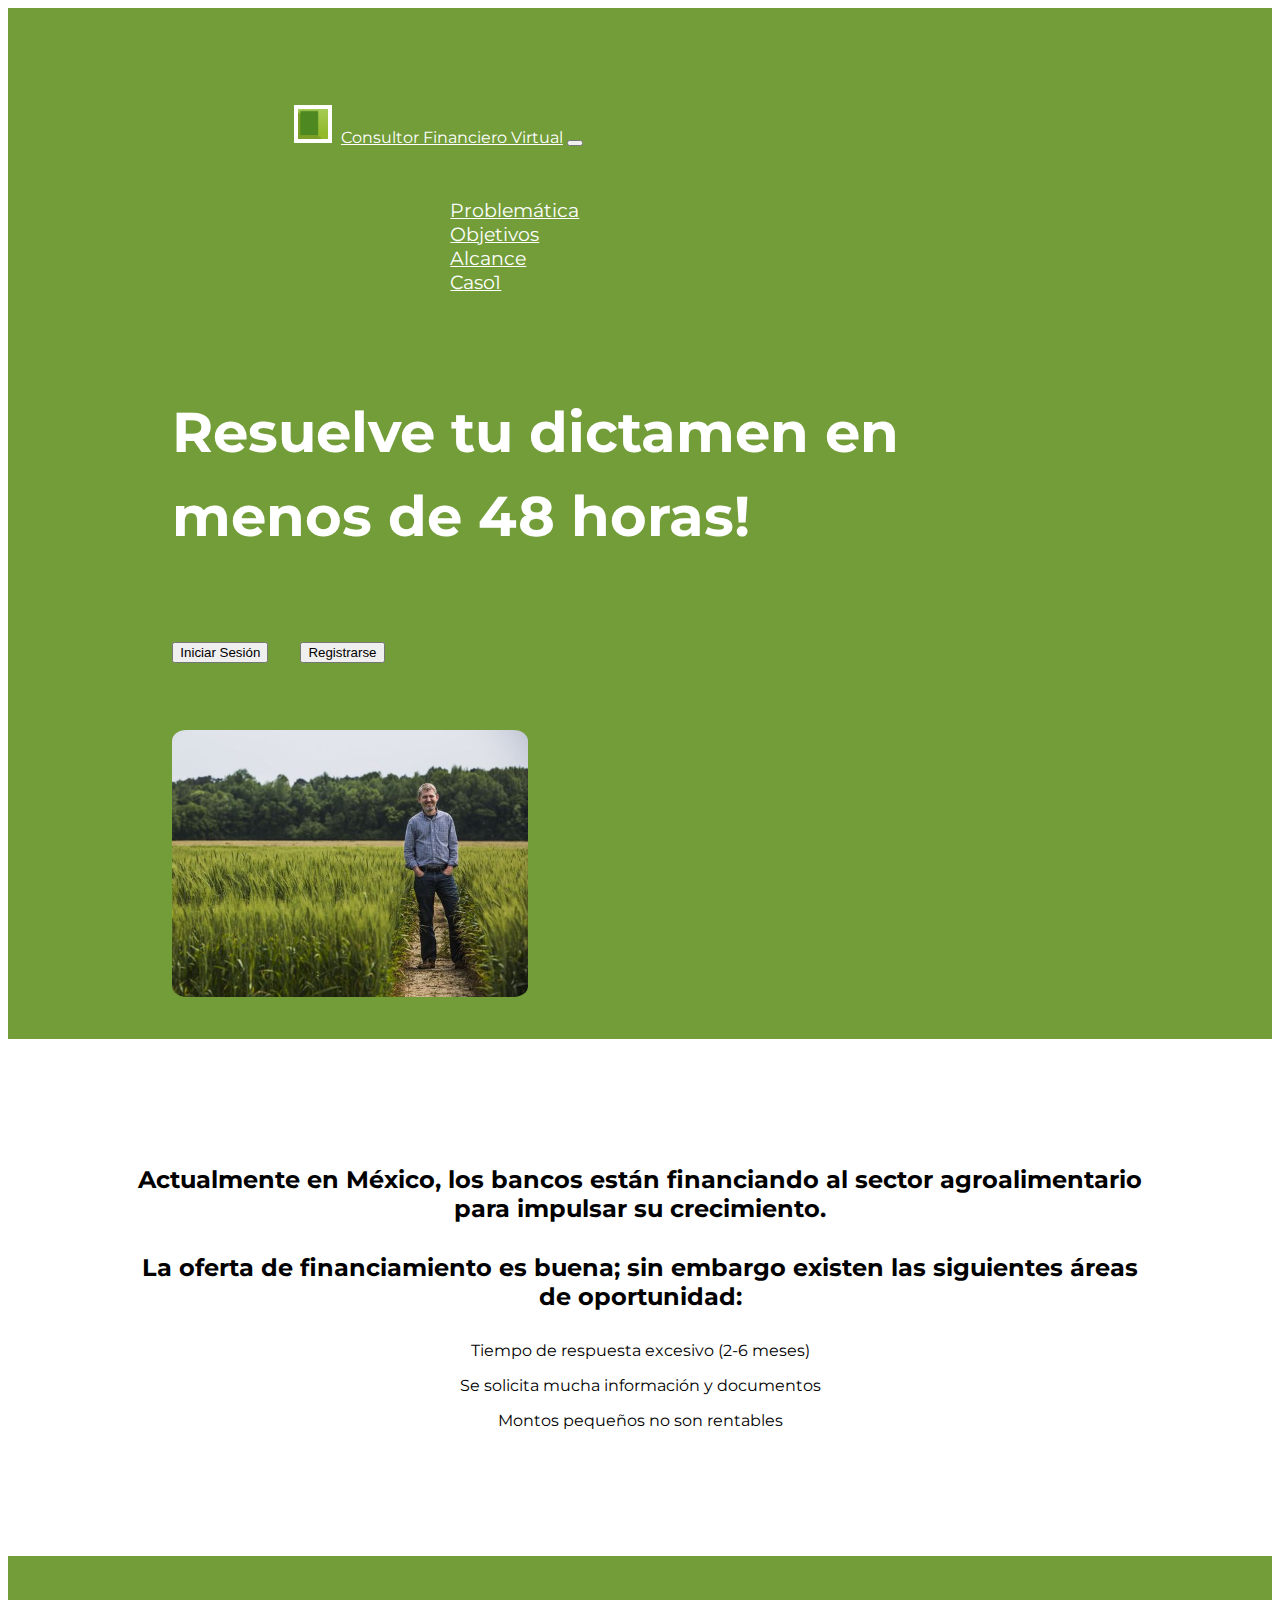
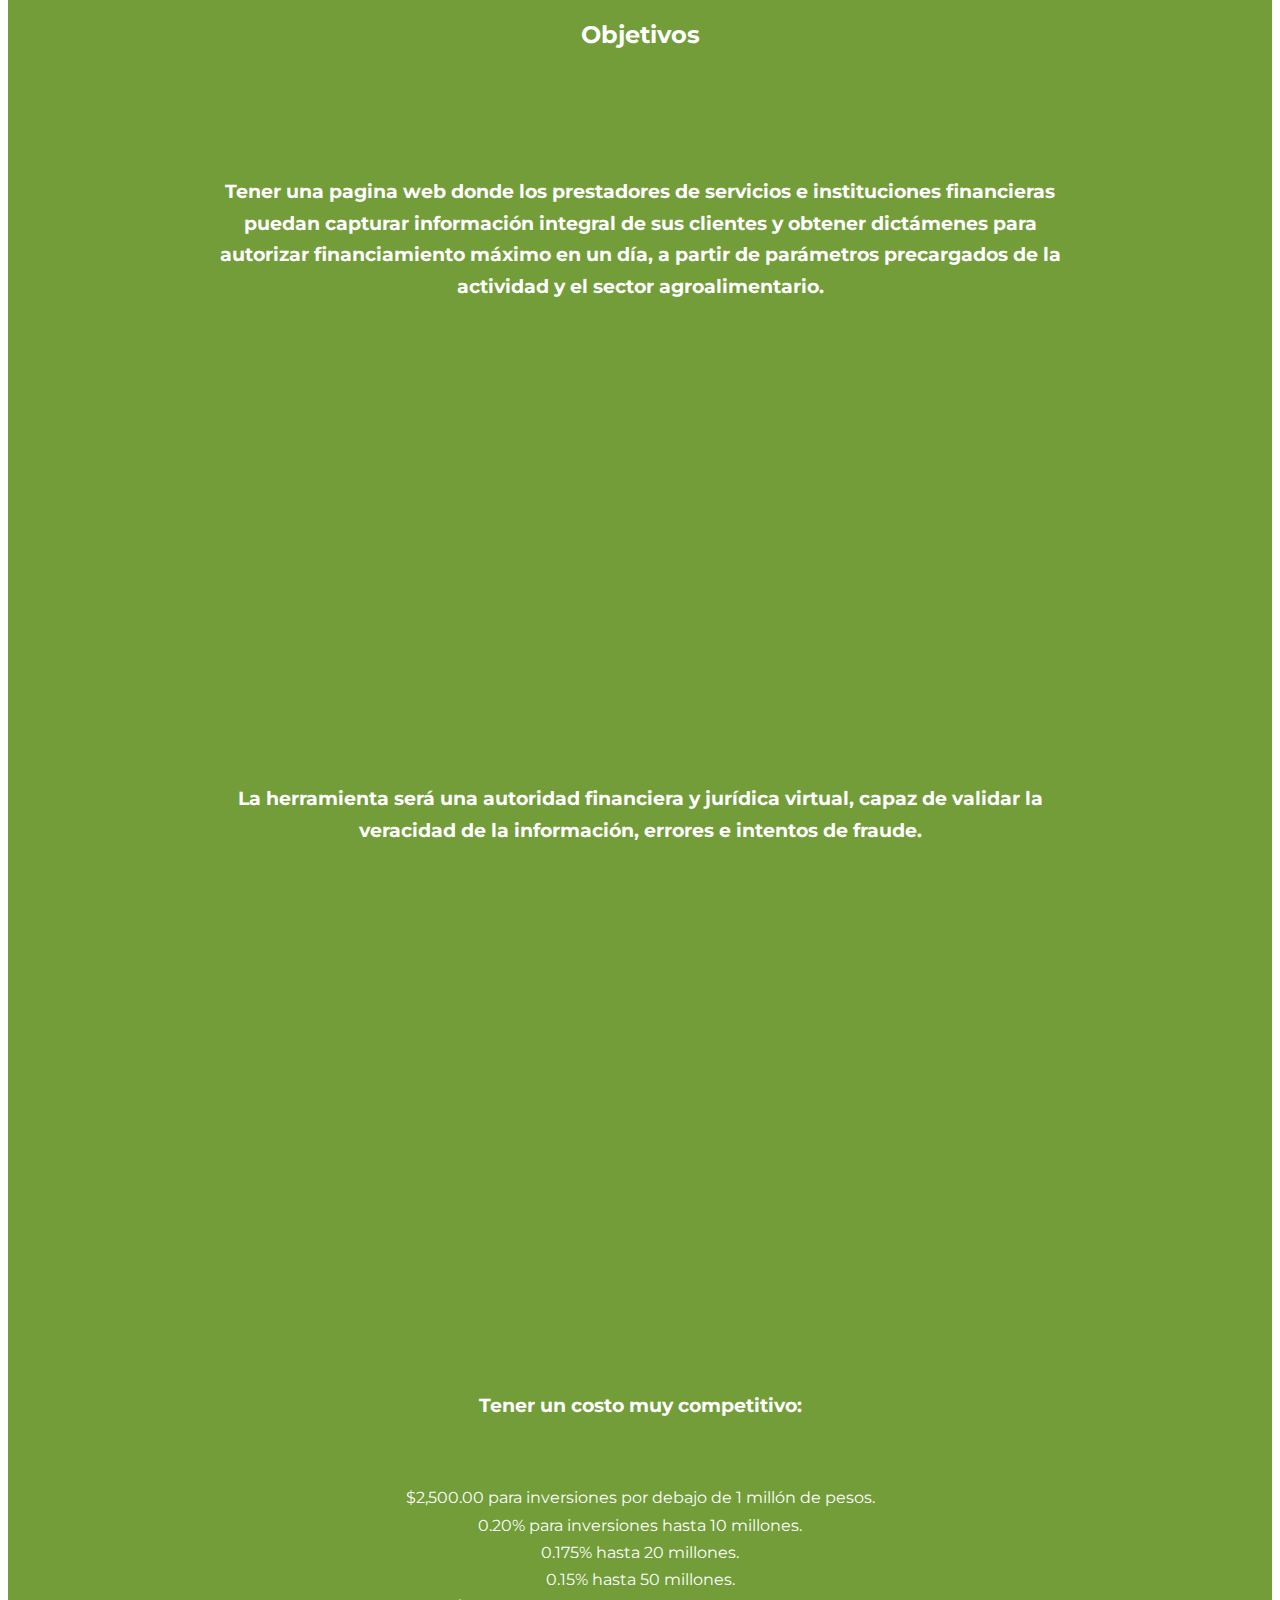
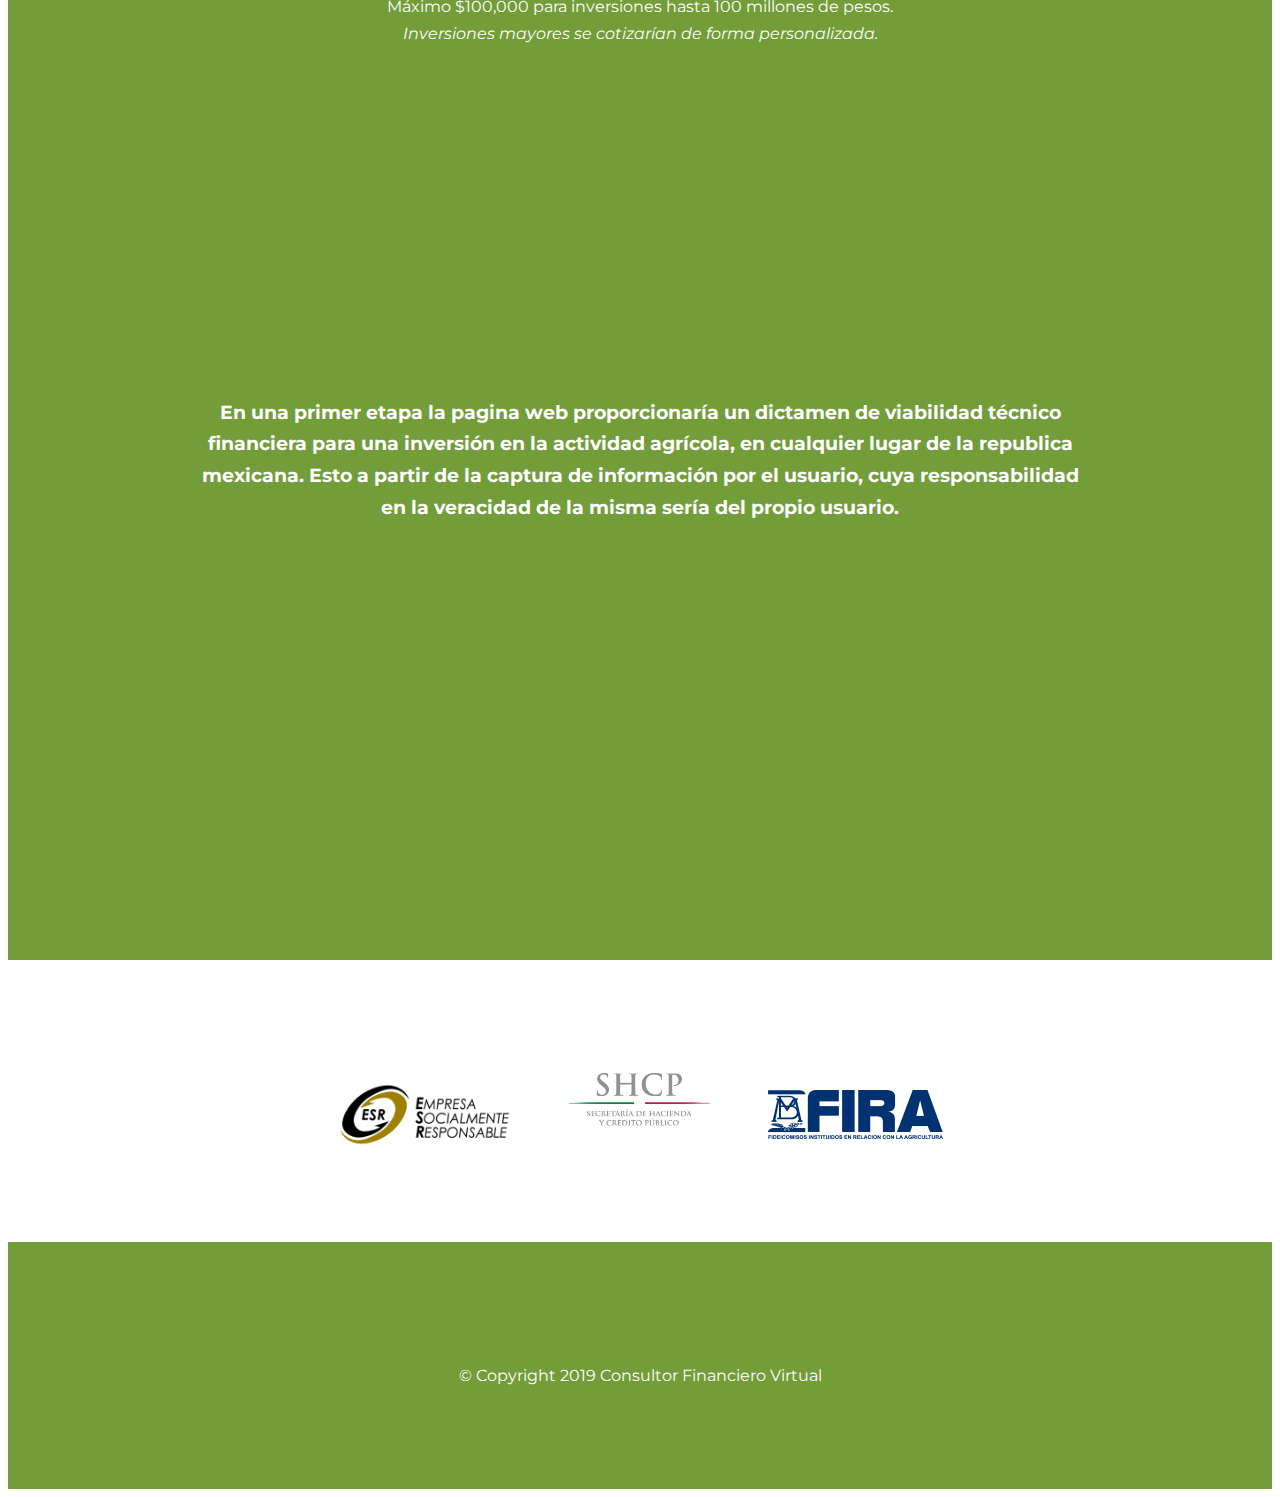
==== index.html @ cf8d110f "first commit" ====
<!DOCTYPE html>
<html>

<head>
  <meta charset="utf-8">
  <title>Consultor Financiero Virtual</title>
  <link rel="stylesheet" href="css/styles.css">

  <link rel="icon" href="faviconFirstLogo.ico">

  <!-- google fonts -->
  <link href="https://fonts.googleapis.com/css?family=Montserrat|Ubuntu" rel="stylesheet">
  <link href="https://fonts.googleapis.com/css?family=Montserrat:100,400,900" rel="stylesheet">

  <!-- font awesome CDN -->
  <link rel="stylesheet" href="https://use.fontawesome.com/releases/v5.7.1/css/all.css" integrity="sha384-fnmOCqbTlWIlj8LyTjo7mOUStjsKC4pOpQbqyi7RrhN7udi9RwhKkMHpvLbHG9Sr" crossorigin="anonymous">

  <!-- bootstrap -->
  <link rel="stylesheet" href="https://stackpath.bootstrapcdn.com/bootstrap/4.2.1/css/bootstrap.min.css" integrity="sha384-GJzZqFGwb1QTTN6wy59ffF1BuGJpLSa9DkKMp0DgiMDm4iYMj70gZWKYbI706tWS" crossorigin="anonymous">

  <!-- jquery, javascript -->
  <script src="https://code.jquery.com/jquery-3.3.1.slim.min.js" integrity="sha384-q8i/X+965DzO0rT7abK41JStQIAqVgRVzpbzo5smXKp4YfRvH+8abtTE1Pi6jizo" crossorigin="anonymous"></script>
  <script src="https://cdnjs.cloudflare.com/ajax/libs/popper.js/1.14.6/umd/popper.min.js" integrity="sha384-wHAiFfRlMFy6i5SRaxvfOCifBUQy1xHdJ/yoi7FRNXMRBu5WHdZYu1hA6ZOblgut" crossorigin="anonymous"></script>
  <script src="https://stackpath.bootstrapcdn.com/bootstrap/4.2.1/js/bootstrap.min.js" integrity="sha384-B0UglyR+jN6CkvvICOB2joaf5I4l3gm9GU6Hc1og6Ls7i6U/mkkaduKaBhlAXv9k" crossorigin="anonymous"></script>

</head>

<body>

  <section id="title">
    <div class="container-fluid" id="contenedor-top">
      <!-- Nav Bar -->

      <nav id="navbar-padding" class="navbar navbar-expand-lg navbar-light navbar-light fixed-top navcolor contenedor-nav">
        <img class="logo" src="images/first_logo.png" width="30" height="30" alt="">
        <a class="navbar-brand" id="brand" href="#">Consultor Financiero Virtual</a>
        <button class="navbar-toggler" type="button" data-toggle="collapse" data-target="#navbarSupportedContent" aria-controls="navbarSupportedContent" aria-expanded="false" aria-label="Toggle navigation">
          <span class="navbar-toggler-icon"></span>
        </button>

        <div class="collapse navbar-collapse" id="navbarSupportedContent">
          <ul class="navbar-nav ml-auto">
            <li class="nav-item"> <a id="option" class="nav-link" href="#problematica">Problemática</a></li>

            <li class="nav-item"> <a id="option" class="nav-link" href="#objetivos">Objetivos</a></li>

            <li class="nav-item"> <a id="option" class="nav-link" href="#">Alcance</a></li>

            <li class="nav-item"> <a id="option" class="nav-link" href="viabilidad.html">Caso1</a></li>

          </ul>
        </div>
      </nav>

      <!-- Title -->

      <div class="row">
        <div class="col-lg-6">
          <h1 class="slogan">Resuelve tu dictamen en menos de 48 horas!</h1>
          <button type="button" class="btn btn-primary btn-lg sesion-btn">Iniciar Sesión</button>
          <button type="button" class="btn btn-light btn-lg sesion-btn">Registrarse</button>

        </div>
        <div class="col-lg-6">
          <img class="front-image" src="images/frontPageImage.jpg" alt="field-mockup">
        </div>
      </div>

    </div>


  </section>


  <!-- Features -->

  <section id="problematica"><!--  arraglar la madre que se hace que se vaya a las seccion de problematica -->
    <div  class="problem container-fluid">
      <h2 class="problem-header">
        Actualmente en México, los bancos están financiando al sector agroalimentario para impulsar su
        crecimiento.</h2>
      <h2 class="problem-header">
        La oferta de financiamiento es buena; sin embargo existen las siguientes áreas de oportunidad:</h2>
      <div class="row problem-header">

        <div class="col-lg-4 col-md-12">
          <i class="far fa-calendar-alt fa-5x icon"></i>
          <p>Tiempo de respuesta excesivo (2-6 meses)</p>
        </div>

        <div class="col-lg-4 col-md-12">
          <i class="fas fa-file-signature fa-5x icon"></i>
          <p>Se solicita mucha información y documentos</p>
        </div>

        <div class="col-lg-4 col-md-12">
          <i class="fas fa-hand-holding-usd fa-5x icon"></i>
          <p>Montos pequeños no son rentables</p>
        </div>
      </div>
    </div>

  </section>


  <!-- Testimonials -->

  <section id="objetivos">

    <h2 class="obj-title">Objetivos</h2>

    <div id="carouselEC" class="carousel slide" data-ride="false" data-interval="false">
      <div class="carousel-inner">
        <div class="carousel-item active">
          <h3>Tener una pagina web donde los prestadores de servicios e instituciones financieras puedan capturar información integral de sus clientes y obtener dictámenes para autorizar financiamiento máximo en un día, a partir de parámetros
            precargados
            de la actividad y el sector agroalimentario.</h3>
        </div>
        <div class="carousel-item">
            <h3>La herramienta será una autoridad financiera y jurídica virtual, capaz de validar la veracidad de la información, errores e intentos de fraude.</h3>
        </div>
        <div class="carousel-item">
          <h3>Tener un costo muy competitivo:</h3>
            <ul>

              <li>$2,500.00 para inversiones por debajo de 1 millón de pesos.</li>
              <li>0.20% para inversiones hasta 10 millones.</li>
              <li>0.175% hasta 20 millones.</li>
              <li>0.15% hasta 50 millones.</li>
              <li>Máximo $100,000 para inversiones hasta 100 millones de pesos.</li>
              <li><em>Inversiones mayores se cotizarían de forma personalizada.</em></li>

            </ul>
        </div>
        <div class="carousel-item">
          <h3>En una primer etapa la pagina web proporcionaría un dictamen de viabilidad técnico financiera para una inversión en la actividad agrícola, en cualquier lugar de la republica mexicana. Esto a partir de la captura de información por el usuario,
            cuya responsabilidad en la veracidad de la misma sería del propio usuario.
          </h3>
        </div>
      </div>
      <a class="carousel-control-prev" href="#carouselEC" role="button" data-slide="prev">
        <span class="carousel-control-prev-icon"></span>
      </a>
      <a class="carousel-control-next" href="#carouselEC" role="button" data-slide="next">
        <span class="carousel-control-next-icon"></span>
      </a>
    </div>

  </section>


  <!-- Press -->

  <section id="instituciones">
    <div class="container inst-container">
      <img class="inst-logo" src="images/ESR.png" alt="esr-logo">
      <img class="inst-logoschp" src="images/shcp.jpg" alt="shcp-logo">
      <img class="inst-logo" src="images/fira.png" alt="fira-logo">
    </div>
  </section>


  <!-- Footer -->

  <footer id="footer">

    <a href="mailto:sergio.flores.burquez@gmail.com"><i class="link fas fa-envelope"></i></a>
    <a href="phonepage.html"><i class="link fas fa-phone"></i></a>
    <a href="https://goo.gl/maps/5bkzoUVzDY82"><i class="link fas fa-map-marker-alt"></i></a>
    <a href="https://www.facebook.com/"><i class="link fab fa-facebook"></i></a>
    <p>© Copyright 2019 Consultor Financiero Virtual</p>

  </footer>


</body>

</html>
---- css/styles.css ----
body {
  font-family: 'Montserrat', sans-serif;
}

#title, .navcolor {
  background-color: #729d39;
}

/* font-family: 'Montserrat', sans-serif;
font-family: 'Ubuntu', sans-serif; */
#contenedor-top {
  padding: 3% 13%;
  padding-top: 89px;
}

.slogan {
  /* font-family: "Montserrat-Black"; */
  font-size: 3.5rem;
  line-height: 1.5;
  color: white;
}

/* nav bar */
.nav-item {
  padding: 0 18px;
}

.nav-link {
  font-size: 1.2rem;
}

#option {
  color: white;
}

#brand {
  color: white;
}

.logo {
  margin-right: 5px;
  border-color: white;
  border-style: solid;
  border-width: 4px;
}

#navbar-padding {
  padding: .5rem 13%;
}

.front-image {
  /* maybe */
  /* border-color: white;
  border-style: solid;
  border-width: 10px; */
  /* maybe */
  margin-top: 20px;
  width: 356px;
  height: 267px;
  border-radius: 4%;
}

.sesion-btn {
  margin: 5% 3% 5% 0;
}

/* **************************problematica******************************* */
.problem {
  margin-top: 10%;
  margin-bottom: 10%;
}

.problem-header {
  padding-left: 10%;
  padding-right: 10%;
  margin-bottom: 30px;
  text-align: center;
}

.icon {
  color: #729d39;
  margin-bottom: 15px;
  margin-top: 20px;
}

.icon:hover {
  color: #a6cb12;
}

/* ***********************objetivos************************** */
#objetivos {
  text-align: center;
  background-color: #729d39;
  color: white;
  padding-bottom: 5%;
}

.obj-title {
  padding-top: 5%;
}

.carousel-item {
  padding: 7% 15%;
  height: 430px;
  line-height: 1.7;
}

/* ***********************instituciones************************** */
#instituciones {
  padding: 7% 15%;
  text-align: center;
}

.inst-logo {
  width: 175px;
  height: 70px;
  margin-left: 5%;
  margin-right: 5%;
}

.inst-logoschp {
  width: 160px;
}

/* ***********************footer************************** */
#footer {
  padding: 7% 15%;
  background-color: #729d39;
  color: white;
  text-align: center;
}

.link {
  color: white;
  margin-left: 10px;
  margin-right: 10px;
  margin-bottom: 30px;
}

.link:hover {
  color: #a6cb12;
}

/* ***********************phone page************************** */
#phone {
  padding: 7% 15%;
  background-color: #729d39;
  color: white;
  text-align: center;
}

/* **************************CASO 1******************************* */

ul{
  padding-top: 5%;
  padding-left: 20%;
  padding-right:20%;
  padding-bottom: 5%;
  list-style-type: none;
}
.parametros{
  padding-left: 5%;
  padding-right:5%;
}
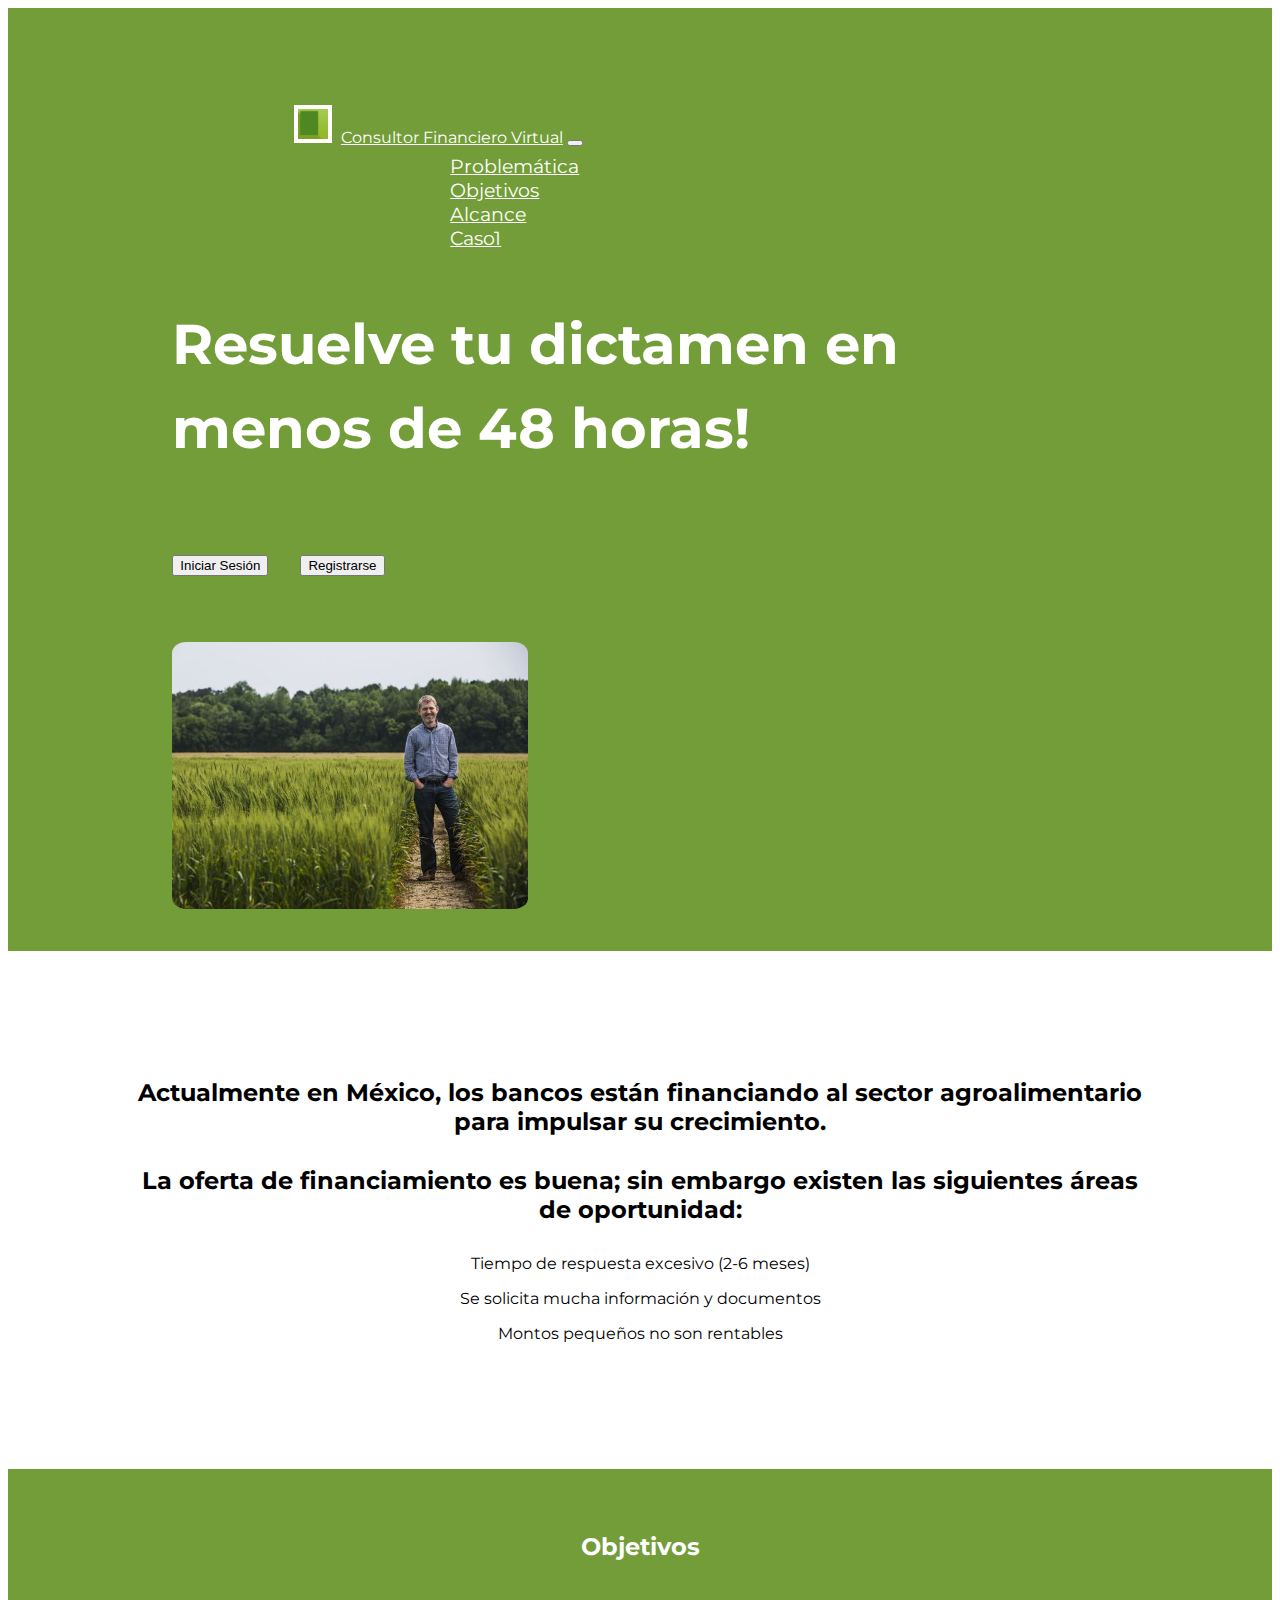
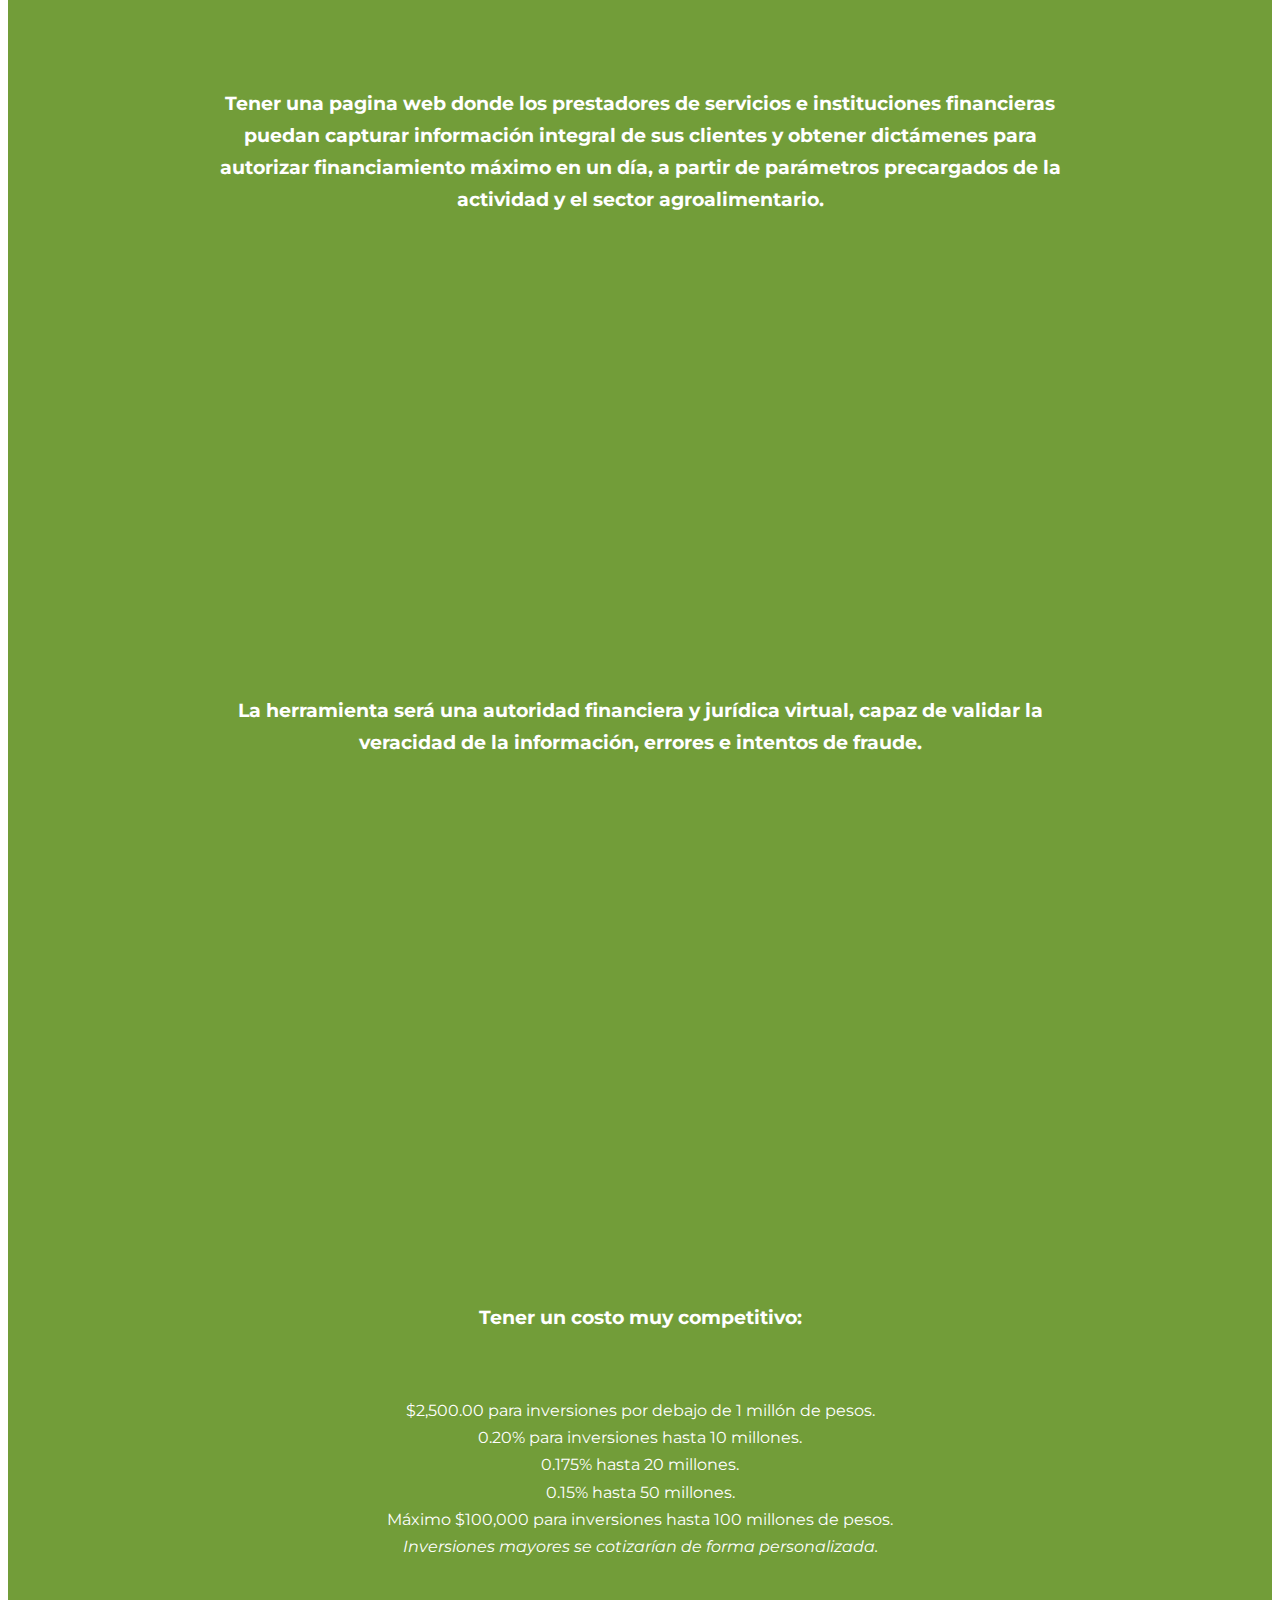
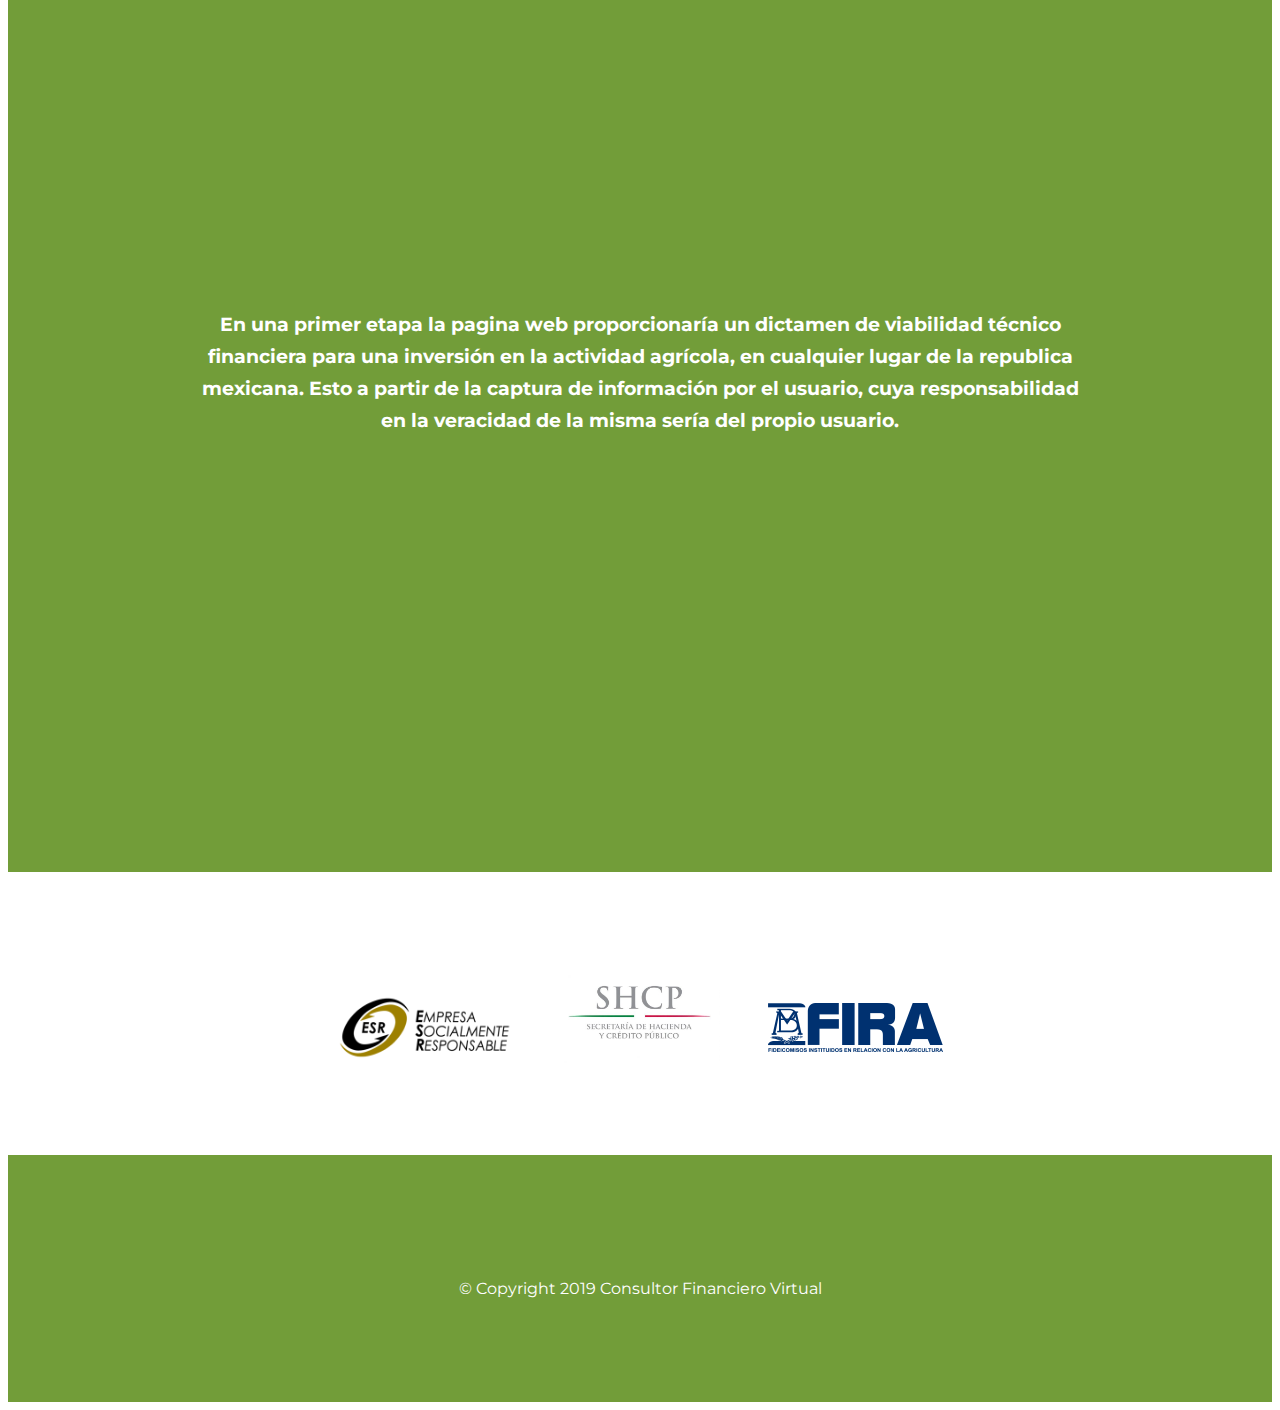
==== commit b8f2f934: "Update index.html" ====
--- a/index.html
+++ b/index.html
@@ -39,7 +39,7 @@
         </button>
 
         <div class="collapse navbar-collapse" id="navbarSupportedContent">
-          <ul class="navbar-nav ml-auto">
+          <ul class="navbar-nav ml-auto" id="nav-hotfix">
             <li class="nav-item"> <a id="option" class="nav-link" href="#problematica">Problemática</a></li>
 
             <li class="nav-item"> <a id="option" class="nav-link" href="#objetivos">Objetivos</a></li>
--- a/css/styles.css
+++ b/css/styles.css
@@ -158,7 +158,14 @@
   padding-bottom: 5%;
   list-style-type: none;
 }
+#nav-hotfix{
+  padding: auto;
+  margin: auto;
+  padding-top: 1%;
+  padding-bottom: 1%;
+}
 .parametros{
   padding-left: 5%;
   padding-right:5%;
+
 }
